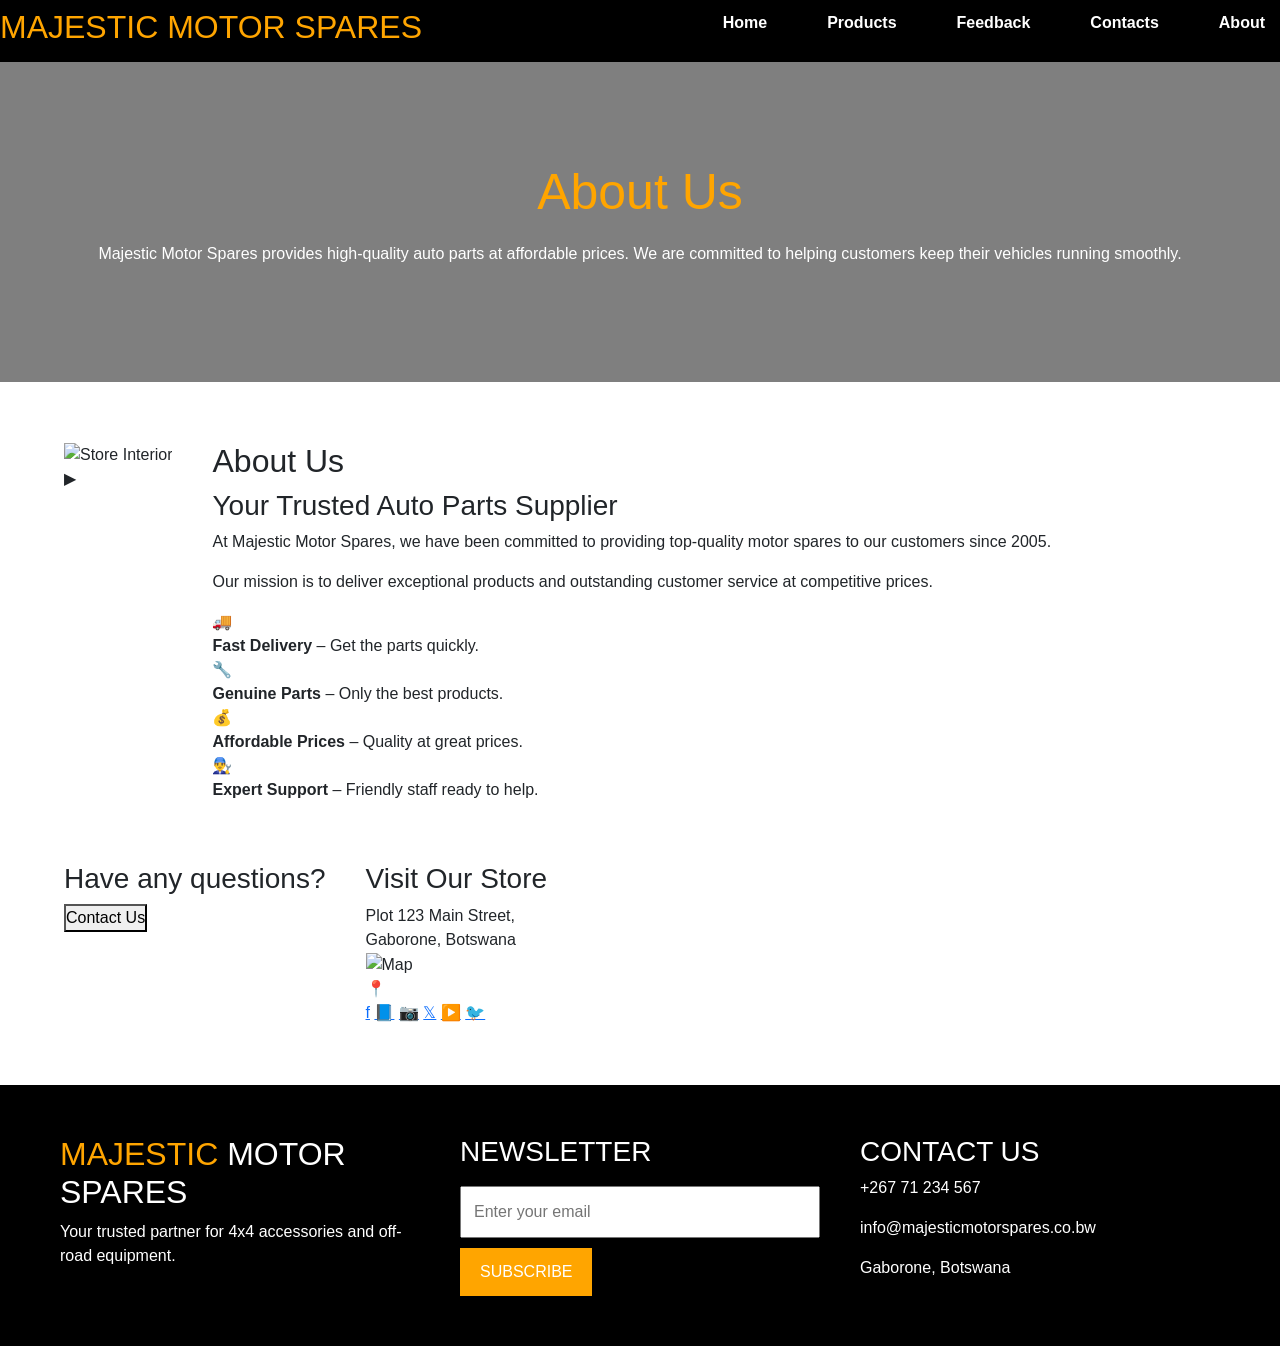
==== about.html @ 54a867b3 "Rename about .html to about.html" ====
<!DOCTYPE html>
<html lang="en">

<head>

<meta charset="UTF-8">

<meta name="viewport" content="width=device-width, initial-scale=1.0">

<title>Majestic Motor Spares</title>

<link rel="stylesheet" href="style.css">

<link href="https://cdn.jsdelivr.net/npm/bootstrap@5.3.3/dist/css/bootstrap.min.css" rel="stylesheet">


</head>

<body>

<!-- HEADER -->

<header class="navbar">

    <h2>MAJESTIC MOTOR SPARES</h2>

    <nav>

        <ul>

            <li><a href="home.html">Home</a></li>

            <li><a href="products.html">Products</a></li>

            <li><a href="feedback.html">Feedback</a></li>

            <li><a href="contacts.html">Contacts</a></li>

            <li><a href="about.html">About</a></li>

        </ul>

    </nav>

</header>

<!-- ABOUT HERO -->

<section class="about">

    <h2>About Us</h2>

    <p>
        Majestic Motor Spares provides high-quality auto parts
        at affordable prices. We are committed to helping customers
        keep their vehicles running smoothly.
    </p>

</section>

<!-- ABOUT CONTENT -->

<div class="about-section">

    <!-- LEFT -->

    <div class="left-column">

        <div class="video-container">

            <img src="https://via.placeholder.com/650x380/1f2937/ffffff?text=Auto+Parts+Store" alt="Store Interior">

            <div class="play-button">▶</div>

        </div>

    </div>

    <!-- RIGHT -->

    <div class="right-column">

        <h2>About Us</h2>

        <h3>Your Trusted Auto Parts Supplier</h3>

        <p>
            At Majestic Motor Spares, we have been committed to
            providing top-quality motor spares to our customers
            since 2005.
        </p>

        <p>
            Our mission is to deliver exceptional products and
            outstanding customer service at competitive prices.
        </p>

        <div class="features">

            <div class="feature-item">

                <span class="feature-icon">🚚</span>

                <div>
                    <strong>Fast Delivery</strong> – Get the parts quickly.
                </div>

            </div>

            <div class="feature-item">

                <span class="feature-icon">🔧</span>

                <div>
                    <strong>Genuine Parts</strong> – Only the best products.
                </div>

            </div>

            <div class="feature-item">

                <span class="feature-icon">💰</span>

                <div>
                    <strong>Affordable Prices</strong> – Quality at great prices.
                </div>

            </div>

            <div class="feature-item">

                <span class="feature-icon">👨‍🔧</span>

                <div>
                    <strong>Expert Support</strong> – Friendly staff ready to help.
                </div>

            </div>

        </div>

    </div>

</div>

<!-- CONTACT SECTION -->

<div class="contact-section">

    <div class="contact-left">

        <h3>Have any questions?</h3>

        <button class="contact-btn">Contact Us</button>

    </div>

    <div class="store-info">

        <h3>Visit Our Store</h3>

        <div class="address">

            Plot 123 Main Street,<br>
            Gaborone, Botswana

        </div>

        <div class="map-placeholder">

            <img src="https://via.placeholder.com/500x220/e5e7eb/666666?text=Google+Map+Gaborone" alt="Map">

            <div class="map-pin">📍</div>

        </div>

        <div class="social">

            <a href="#">f</a>
            <a href="#">📘</a>
            <a href="#">📷</a>
            <a href="#">𝕏</a>
            <a href="#">▶️</a>
            <a href="#">🐦</a>

        </div>

    </div>

</div>

<!-- FOOTER -->

<footer>

    <div class="footer-container">

        <div>

            <h2><span>MAJESTIC</span> MOTOR SPARES</h2>

            <p>
                Your trusted partner for 4x4 accessories
                and off-road equipment.
            </p>

        </div>

        <div>

            <h3>NEWSLETTER</h3>

            <input type="email" placeholder="Enter your email">

            <button>SUBSCRIBE</button>

        </div>

        <div>

            <h3>CONTACT US</h3>

            <p>+267 71 234 567</p>

            <p>info@majesticmotorspares.co.bw</p>

            <p>Gaborone, Botswana</p>

        </div>

    </div>

</footer>

</body>

</html>
---- style.css ----
/* =========================
   RESET
========================= */

*{
    margin:0;
    padding:0;
    box-sizing:border-box;
    font-family:Arial,sans-serif;
}

body{
    background:#f4f4f4;
    overflow-x:hidden;
    color:#333;
    line-height:1.6;
}

/* =========================
   NAVBAR
========================= */

.navbar{

    background:#000;

    color:white;

    display:flex;

    justify-content:space-between;

    align-items:center;

    padding:15px 60px;
}

.navbar h2{
    color:orange;
}

.navbar nav ul{

    display:flex;

    list-style:none;

    gap:30px;
}

.navbar nav ul li a{

    color:white;

    text-decoration:none;

    font-weight:bold;

    padding:10px 15px;

    border-radius:5px;

    transition:0.3s;
}

.navbar nav ul li a:hover{

    background:orange;
}

/* =========================
   HERO
========================= */

.hero{

    height:500px;

    background:
    linear-gradient(rgba(0,0,0,0.5),
    rgba(0,0,0,0.5)),
    url('https://cdn.pixabay.com/photo/2018/10/14/19/01/offroad-3747184_1280.jpg');

    background-size:cover;

    background-position:center;

    display:flex;

    align-items:center;

    padding-left:80px;

    color:white;
}

.hero-text h1{

    font-size:70px;

    width:600px;

    margin-bottom:20px;
}

.hero-text p{

    font-size:25px;

    margin-bottom:30px;
}

.hero-text a{

    background:white;

    color:black;

    text-decoration:none;

    padding:15px 35px;

    border-radius:30px;

    font-weight:bold;
}

/* =========================
   HOME MAIN CONTENT
========================= */

.main-content{

    display:flex;

    gap:20px;

    padding:30px 60px;
}

/* =========================
   HOME CATEGORIES

.home-categories,
.product-categories{

    width:75%;

    display:grid;

    grid-template-columns:repeat(3,1fr);

    gap:20px;
}
 
.card{

    position:relative;

    overflow:hidden;

    border-radius:10px;
}

.card img{

    width:100%;

    height:230px;

    object-fit:cover;

    filter:brightness(70%);
}

.card h3{

    position:absolute;

    bottom:20px;

    left:20px;

    color:white;

    font-size:28px;
}
    ========================= */
/* =========================
   BOTH CATEGORIES
========================= */

.home-categories,
.product-categories{

    display:grid;

    gap:20px;
}

/* HOME PAGE */

.home-categories{

    width:70%;

    grid-template-columns:repeat(3,1fr);
}

/* PRODUCTS PAGE */

.product-categories{

    width:95%;

    margin:50px auto;

    grid-template-columns:repeat(5,1fr);
}

/* =========================
   CARDS
========================= */

.card,
.category-card{

    background:#1b1b1b;

    color:white;

    border-radius:10px;

    overflow:hidden;

    text-align:center;

    box-shadow:0 0 10px rgba(0,0,0,0.3);

    transition:0.3s;
}

.card:hover,
.category-card:hover{

    transform:translateY(-5px);

    border:1px solid orange;
}

/* IMAGES */

.card img,
.category-card img{

    width:100%;

    height:220px;

    object-fit:cover;
}

/* TEXT */

.card h3,
.category-card p{

    padding:15px;

    font-weight:bold;
}

/* PRICE */

.category-card h3{

    color:orange;

    margin-bottom:10px;
}

/* BUTTON */

.category-card button{

    background:orange;

    color:white;

    border:none;

    padding:10px 20px;

    border-radius:5px;

    margin-bottom:15px;

    cursor:pointer;
}

/* =========================
   FLOATING CART
========================= */

.floating-cart{

    position:fixed;

    bottom:30px;/* =========================
   RESET
========================= */

*{
    margin:0;
    padding:0;
    box-sizing:border-box;
    font-family:Arial,sans-serif;
}

body{
    background:#f4f4f4;
    overflow-x:hidden;
    color:#333;
    line-height:1.6;
}

/* =========================
   NAVBAR
========================= */

.navbar{

    background:#000;

    color:white;

    display:flex;

    justify-content:space-between;

    align-items:center;

    padding:15px 60px;
}

.navbar h2{
    color:orange;
}

.navbar nav ul{

    display:flex;

    list-style:none;

    gap:30px;
}

.navbar nav ul li a{

    color:white;

    text-decoration:none;

    font-weight:bold;

    padding:10px 15px;

    border-radius:5px;

    transition:0.3s;
}

.navbar nav ul li a:hover{

    background:orange;
}

/* =========================
   HERO
========================= */

.hero{

    height:500px;

    background:
    linear-gradient(rgba(0,0,0,0.5),
    rgba(0,0,0,0.5)),
    url('https://cdn.pixabay.com/photo/2018/10/14/19/01/offroad-3747184_1280.jpg');

    background-size:cover;

    background-position:center;

    display:flex;

    align-items:center;

    padding-left:80px;

    color:white;
}

.hero-text h1{

    font-size:70px;

    width:600px;

    margin-bottom:20px;
}

.hero-text p{

    font-size:25px;

    margin-bottom:30px;
}

.hero-text a{

    background:white;

    color:black;

    text-decoration:none;

    padding:15px 35px;

    border-radius:30px;

    font-weight:bold;
}

/* =========================
   HOME MAIN CONTENT
========================= */

.main-content{

    display:flex;

    gap:20px;

    padding:30px 60px;
}

/* =========================
   HOME CATEGORIES

.home-categories,
.product-categories{

    width:75%;

    display:grid;

    grid-template-columns:repeat(3,1fr);

    gap:20px;
}
 
.card{

    position:relative;

    overflow:hidden;

    border-radius:10px;
}

.card img{

    width:100%;

    height:230px;

    object-fit:cover;

    filter:brightness(70%);
}

.card h3{

    position:absolute;

    bottom:20px;

    left:20px;

    color:white;

    font-size:28px;
}
    ========================= */
/* =========================
   BOTH CATEGORIES
========================= */

.home-categories,
.product-categories{

    display:grid;

    gap:20px;
}

/* HOME PAGE */

.home-categories{

    width:70%;

    grid-template-columns:repeat(3,1fr);
}

/* PRODUCTS PAGE */

.product-categories{

    width:95%;

    margin:50px auto;

    grid-template-columns:repeat(5,1fr);
}

/* =========================
   CARDS
========================= */

.card,
.category-card{

    background:#1b1b1b;

    color:white;

    border-radius:10px;

    overflow:hidden;

    text-align:center;

    box-shadow:0 0 10px rgba(0,0,0,0.3);

    transition:0.3s;
}

.card:hover,
.category-card:hover{

    transform:translateY(-5px);

    border:1px solid orange;
}

/* IMAGES */

.card img,
.category-card img{

    width:100%;

    height:220px;

    object-fit:cover;
}

/* TEXT */

.card h3,
.category-card p{

    padding:15px;

    font-weight:bold;
}

/* PRICE */

.category-card h3{

    color:orange;

    margin-bottom:10px;
}

/* BUTTON */

.category-card button{

    background:orange;

    color:white;

    border:none;

    padding:10px 20px;

    border-radius:5px;

    margin-bottom:15px;

    cursor:pointer;
}

/* =========================
   FLOATING CART
========================= */

.floating-cart{

    position:fixed;

    bottom:30px;

    right:30px;

    width:65px;

    height:65px;

    background:rgb(231, 9, 76);

    color:white;

    text-decoration:none;

    border-radius:50%;

    display:flex;

    justify-content:center;

    align-items:center;

    font-size:30px;

    box-shadow:0 0 15px rgba(0,0,0,0.4);

    transition:0.3s;

    z-index:1000;
}

.floating-cart:hover{

    background:orange;

    transform:scale(1.1);
}

/* =========================
   SIDEBAR
========================= */

.sidebar{

    width:25%;

    display:flex;

    flex-direction:column;

    gap:20px;
}

.offer-box,
.help-box{

    background:#111;

    color:white;

    padding:30px;

    border-radius:10px;
}

.offer-box h2,
.help-box h2{

    color:orange;

    margin-bottom:15px;
}

.offer-box h1{

    margin-bottom:15px;

    font-size:45px;
}

.offer-box p,
.help-box p{

    margin-bottom:20px;
}

.offer-box a,
.help-box a{

    display:inline-block;

    background:orange;

    color:white;

    text-decoration:none;

    padding:12px 25px;

    border-radius:5px;
}

/* =========================
   BRANDS
========================= */

.brands{

    padding:40px 60px;

    text-align:center;
}

.brands h2{

    margin-bottom:30px;

    font-size:40px;
}

.brand-container{

    display:grid;

    grid-template-columns:repeat(5,1fr);

    gap:20px;
}

.brand-card{

    background:white;

    border-radius:10px;

    overflow:hidden;

    box-shadow:0 0 10px rgba(0,0,0,0.1);
}

.brand-card img{

    width:100%;

    height:140px;

    object-fit:cover;
}

.brand-card p{

    padding:15px;

    font-weight:bold;
}

/* =========================
   PRODUCT PAGE
========================= */

.vehicle-search{

    background:black;

    padding:20px;

    display:flex;

    gap:15px;

    justify-content:center;
}

.vehicle-search select,
.vehicle-search button{

    padding:12px;

    width:180px;

    border:none;

    border-radius:5px;
}

.vehicle-search button{

    background:orange;

    color:white;
}



/* =========================
   PROMO
========================= */

.promo{

    display:flex;

    gap:20px;

    padding:0 50px 50px;
}

.promo-box{

    flex:1;

    background:white;

    border-radius:10px;

    display:flex;

    justify-content:space-between;

    align-items:center;

    padding:20px;

    box-shadow:0 0 10px rgba(0,0,0,0.1);
}

.promo-box img{

    width:180px;
}

/* =========================
   ABOUT PAGE
========================= */

.about{

    background:
    linear-gradient(rgba(0,0,0,0.5),
    rgba(0,0,0,0.5)),
    url('https://cdn.pixabay.com/photo/2016/11/29/09/32/auto-1868726_1280.jpg');

    background-size:cover;

    background-position:center;

    color:white;

    text-align:center;

    padding:100px 20px;
}

.about h2{

    font-size:50px;

    color:orange;

    margin-bottom:20px;
}

.about-section,
.contact-section,
.contact,
.cart-container,
.main-feedback{

    width:90%;

    margin:60px auto;

    display:flex;

    gap:40px;
}

/* =========================
   CONTACT PAGE
========================= */

.contact form{

    flex:1;

    background:#1b1b1b;

    color:white;

    padding:30px;

    border-radius:10px;
}

.contact input,
.contact textarea{

    width:100%;

    padding:12px;

    margin-bottom:20px;

    border:none;

    border-radius:5px;

    background:#333;

    color:white;
}

.contact button{

    background:orange;

    color:white;

    border:none;

    padding:12px 25px;

    border-radius:5px;
}

.contact-info{

    flex:1;

    background:white;

    padding:30px;

    border-radius:10px;
}

/* =========================
   FEEDBACK PAGE
========================= */

.feedback-card,
.feedback-form{

    flex:1;

    padding:30px;

    border-radius:10px;

    box-shadow:0 0 10px rgba(0,0,0,0.1);
}

.feedback-card{

    background:white;
}

.feedback-form{

    background:#1b1b1b;

    color:white;
}

/* =========================
   CART PAGE
========================= */

.cart-items{

    flex:2;
}

.summary{

    flex:1;

    background:#1b1b1b;

    color:white;

    padding:30px;

    border-radius:10px;
}

.cart-card{

    background:#1b1b1b;

    color:white;

    display:flex;

    gap:20px;

    padding:20px;

    border-radius:10px;

    margin-bottom:20px;
}

.cart-card img{

    width:140px;

    height:140px;

    object-fit:cover;
}

.remove-btn,
.checkout-btn{

    background:orange;

    color:white;

    border:none;

    padding:12px 20px;

    border-radius:5px;
}

/* =========================
   FOOTER
========================= */

footer{

    background:#000;

    color:white;

    padding:50px 60px;
}

.footer-container{

    display:grid;

    grid-template-columns:repeat(3,1fr);

    gap:40px;
}

footer span{
    color:orange;
}

footer input{

    width:100%;

    padding:12px;

    margin-top:10px;
}

footer button{

    background:orange;

    color:white;

    border:none;

    padding:12px 20px;

    margin-top:10px;
}

/* =========================
   MOBILE RESPONSIVE
========================= */

@media(max-width:768px){

    .navbar{

        flex-direction:column;

        padding:20px;
    }

    .navbar nav ul{

        flex-wrap:wrap;

        justify-content:center;

        gap:10px;

        margin-top:10px;
    }

    .hero{

        height:350px;

        padding:20px;
    }

    .hero-text h1{

        font-size:40px;

        width:100%;
    }

    .hero-text p{

        font-size:18px;
    }

    .vehicle-search{

        flex-wrap:wrap;

        padding:15px;
    }

    .vehicle-search select,
    .vehicle-search button{

        width:45%;
    }

    .product-categories{

        width:100%;

        padding:20px;

        grid-template-columns:1fr;
    }

    .category-card{

        width:100%;
    }

    .floating-cart{

        width:60px;

        height:60px;

        font-size:25px;
    }
}

    right:30px;

    width:65px;

    height:65px;

    background:rgb(231, 9, 76);

    color:white;

    text-decoration:none;

    border-radius:50%;

    display:flex;

    justify-content:center;

    align-items:center;

    font-size:30px;

    box-shadow:0 0 15px rgba(0,0,0,0.4);

    transition:0.3s;

    z-index:1000;
}

.floating-cart:hover{

    background:orange;

    transform:scale(1.1);
}

/* =========================
   SIDEBAR
========================= */

.sidebar{

    width:25%;

    display:flex;

    flex-direction:column;

    gap:20px;
}

.offer-box,
.help-box{

    background:#111;

    color:white;

    padding:30px;

    border-radius:10px;
}

.offer-box h2,
.help-box h2{

    color:orange;

    margin-bottom:15px;
}

.offer-box h1{

    margin-bottom:15px;

    font-size:45px;
}

.offer-box p,
.help-box p{

    margin-bottom:20px;
}

.offer-box a,
.help-box a{

    display:inline-block;

    background:orange;

    color:white;

    text-decoration:none;

    padding:12px 25px;

    border-radius:5px;
}

/* =========================
   BRANDS
========================= */

.brands{

    padding:40px 60px;

    text-align:center;
}

.brands h2{

    margin-bottom:30px;

    font-size:40px;
}

.brand-container{

    display:grid;

    grid-template-columns:repeat(5,1fr);

    gap:20px;
}

.brand-card{

    background:white;

    border-radius:10px;

    overflow:hidden;

    box-shadow:0 0 10px rgba(0,0,0,0.1);
}

.brand-card img{

    width:100%;

    height:140px;

    object-fit:cover;
}

.brand-card p{

    padding:15px;

    font-weight:bold;
}

/* =========================
   PRODUCT PAGE
========================= */

.vehicle-search{

    background:black;

    padding:20px;

    display:flex;

    gap:15px;

    justify-content:center;
}

.vehicle-search select,
.vehicle-search button{

    padding:12px;

    width:180px;

    border:none;

    border-radius:5px;
}

.vehicle-search button{

    background:orange;

    color:white;
}



/* =========================
   PROMO
========================= */

.promo{

    display:flex;

    gap:20px;

    padding:0 50px 50px;
}

.promo-box{

    flex:1;

    background:white;

    border-radius:10px;

    display:flex;

    justify-content:space-between;

    align-items:center;

    padding:20px;

    box-shadow:0 0 10px rgba(0,0,0,0.1);
}

.promo-box img{

    width:180px;
}

/* =========================
   ABOUT PAGE
========================= */

.about{

    background:
    linear-gradient(rgba(0,0,0,0.5),
    rgba(0,0,0,0.5)),
    url('https://cdn.pixabay.com/photo/2016/11/29/09/32/auto-1868726_1280.jpg');

    background-size:cover;

    background-position:center;

    color:white;

    text-align:center;

    padding:100px 20px;
}

.about h2{

    font-size:50px;

    color:orange;

    margin-bottom:20px;
}

.about-section,
.contact-section,
.contact,
.cart-container,
.main-feedback{

    width:90%;

    margin:60px auto;

    display:flex;

    gap:40px;
}

/* =========================
   CONTACT PAGE
========================= */

.contact form{

    flex:1;

    background:#1b1b1b;

    color:white;

    padding:30px;

    border-radius:10px;
}

.contact input,
.contact textarea{

    width:100%;

    padding:12px;

    margin-bottom:20px;

    border:none;

    border-radius:5px;

    background:#333;

    color:white;
}

.contact button{

    background:orange;

    color:white;

    border:none;

    padding:12px 25px;

    border-radius:5px;
}

.contact-info{

    flex:1;

    background:white;

    padding:30px;

    border-radius:10px;
}

/* =========================
   FEEDBACK PAGE
========================= */

.feedback-card,
.feedback-form{

    flex:1;

    padding:30px;

    border-radius:10px;

    box-shadow:0 0 10px rgba(0,0,0,0.1);
}

.feedback-card{

    background:white;
}

.feedback-form{

    background:#1b1b1b;

    color:white;
}

/* =========================
   CART PAGE
========================= */

.cart-items{

    flex:2;
}

.summary{

    flex:1;

    background:#1b1b1b;

    color:white;

    padding:30px;

    border-radius:10px;
}

.cart-card{

    background:#1b1b1b;

    color:white;

    display:flex;

    gap:20px;

    padding:20px;

    border-radius:10px;

    margin-bottom:20px;
}

.cart-card img{

    width:140px;

    height:140px;

    object-fit:cover;
}

.remove-btn,
.checkout-btn{

    background:orange;

    color:white;

    border:none;

    padding:12px 20px;

    border-radius:5px;
}

/* =========================
   FOOTER
========================= */

footer{

    background:#000;

    color:white;

    padding:50px 60px;
}

.footer-container{

    display:grid;

    grid-template-columns:repeat(3,1fr);

    gap:40px;
}

footer span{
    color:orange;
}

footer input{

    width:100%;

    padding:12px;

    margin-top:10px;
}

footer button{

    background:orange;

    color:white;

    border:none;

    padding:12px 20px;

    margin-top:10px;
}

/* MENU BUTTON */

.menu-btn{

    display:none;

    font-size:30px;

    color:white;

    cursor:pointer;
}

/* MOBILE */

@media(max-width:768px){

    .menu-btn{

        display:block;
    }

    #mobileMenu{

        display:none;

        width:100%;
    }

    #mobileMenu ul{

        flex-direction:column;

        text-align:center;

        padding-top:20px;
    }

    #mobileMenu.active{

        display:block;
    }
}
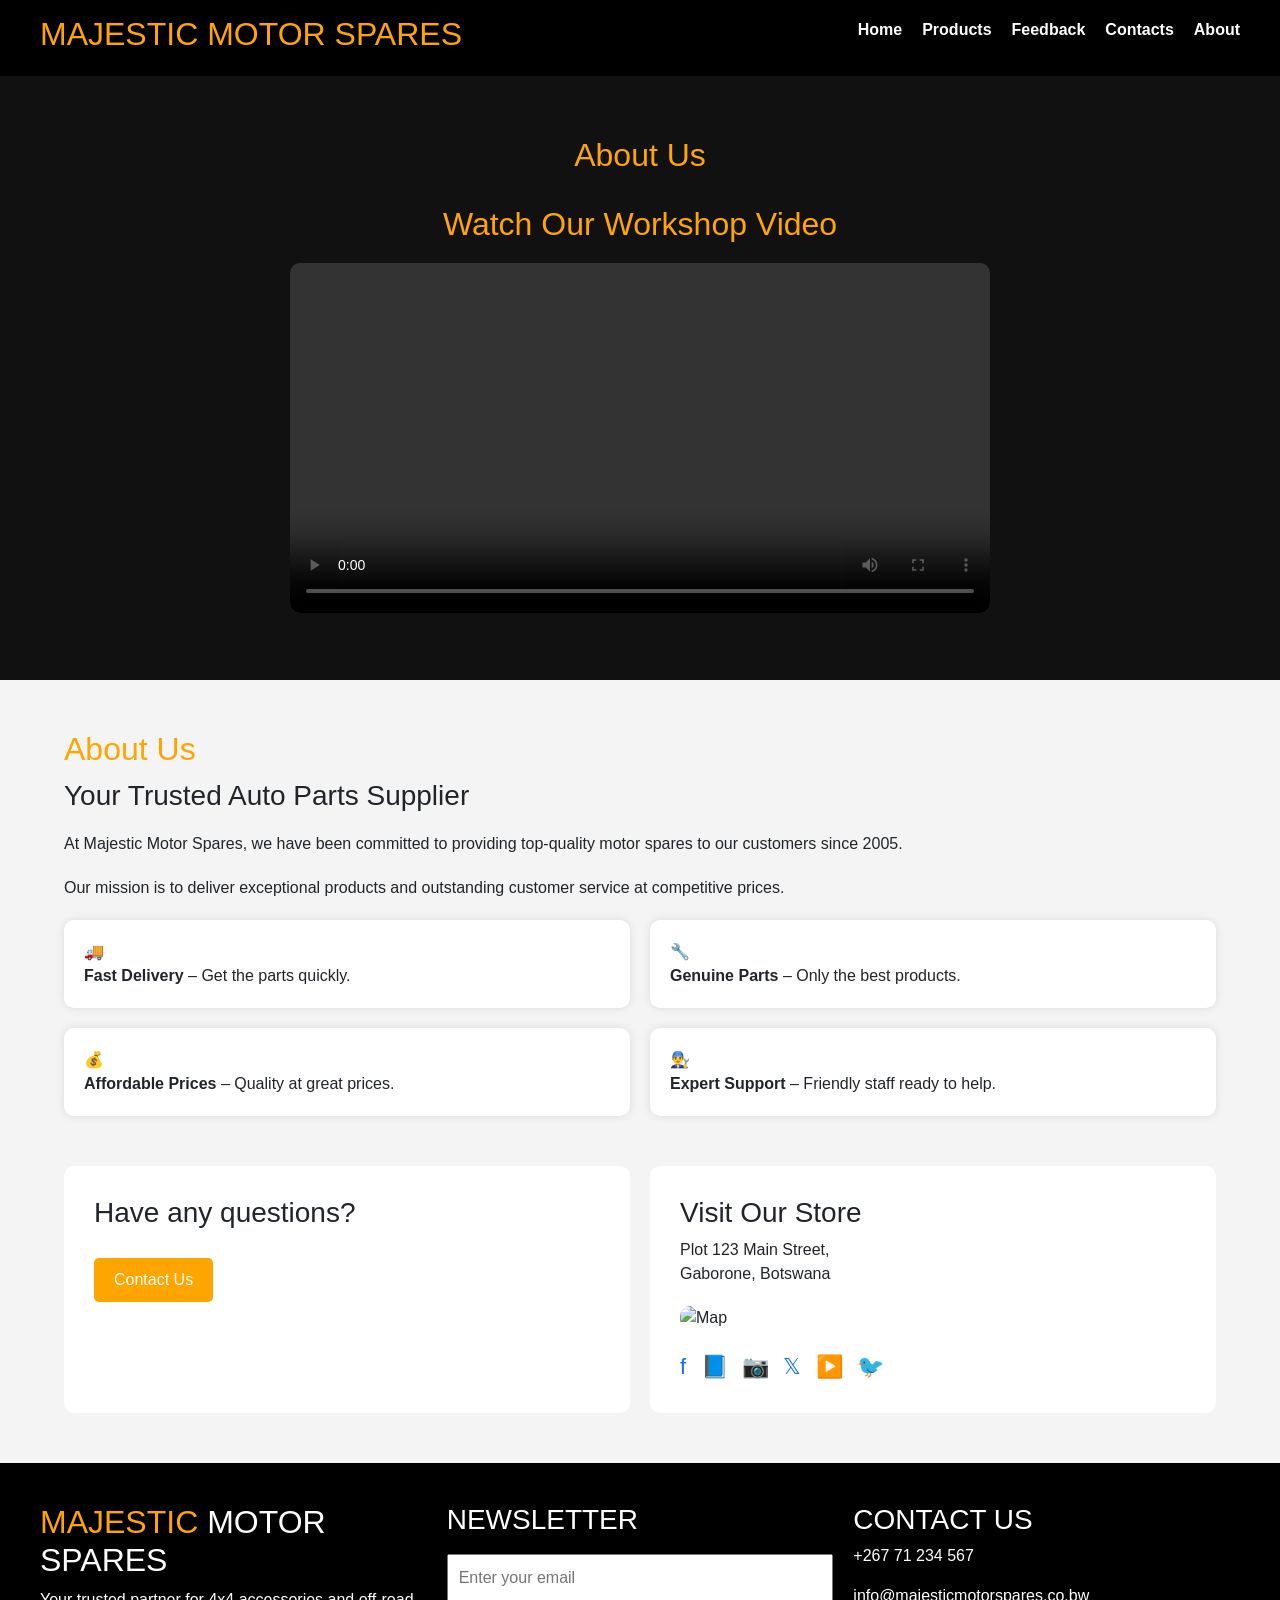
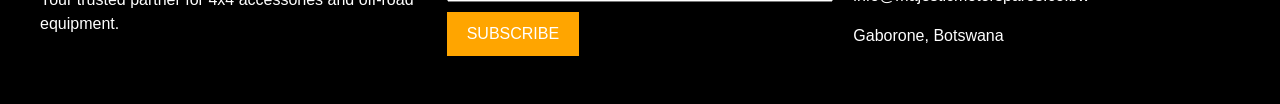
==== commit 8944fb4b: "Add files via upload" ====
--- a/about.html
+++ b/about.html
@@ -9,10 +9,220 @@
 
 <title>Majestic Motor Spares</title>
 
-<link rel="stylesheet" href="style.css">
-
 <link href="https://cdn.jsdelivr.net/npm/bootstrap@5.3.3/dist/css/bootstrap.min.css" rel="stylesheet">
 
+<style>
+
+/* RESET */
+
+*{
+    margin:0;
+    padding:0;
+    box-sizing:border-box;
+    font-family:Arial,sans-serif;
+}
+
+body{
+    background:#f4f4f4;
+    overflow-x:hidden;
+}
+
+/* NAVBAR */
+
+.navbar{
+    background:black;
+    color:white;
+    display:flex;
+    justify-content:space-between;
+    align-items:center;
+    padding:15px 40px;
+}
+
+.navbar h2{
+    color:orange;
+}
+
+.navbar ul{
+    display:flex;
+    list-style:none;
+    gap:20px;
+}
+
+.navbar a{
+    color:white;
+    text-decoration:none;
+    font-weight:bold;
+}
+
+.navbar a:hover{
+    color:orange;
+}
+
+/* ABOUT */
+
+.about{
+    background:#111;
+    color:white;
+    text-align:center;
+    padding:60px 20px;
+}
+
+.about h2{
+    color:orange;
+    margin-bottom:20px;
+}
+
+/* VIDEO */
+
+.left-column{
+    margin-top:30px;
+}
+
+video{
+    width:100%;
+    max-width:700px;
+    border-radius:10px;
+}
+
+/* CONTENT */
+
+.about-section{
+    width:90%;
+    margin:50px auto;
+}
+
+.right-column h2{
+    color:orange;
+    margin-bottom:10px;
+}
+
+.right-column h3{
+    margin-bottom:20px;
+}
+
+.right-column p{
+    margin-bottom:20px;
+}
+
+/* FEATURES */
+
+.features{
+    display:grid;
+    grid-template-columns:repeat(2,1fr);
+    gap:20px;
+}
+
+.feature-item{
+    background:white;
+    padding:20px;
+    border-radius:10px;
+    box-shadow:0 0 10px rgba(0,0,0,0.1);
+}
+
+/* CONTACT */
+
+.contact-section{
+    width:90%;
+    margin:50px auto;
+    display:flex;
+    gap:20px;
+}
+
+.contact-left,
+.store-info{
+    flex:1;
+    background:white;
+    padding:30px;
+    border-radius:10px;
+}
+
+.contact-btn{
+    background:orange;
+    color:white;
+    border:none;
+    padding:10px 20px;
+    margin-top:20px;
+    border-radius:5px;
+    cursor:pointer;
+}
+
+.map-placeholder img{
+    width:100%;
+    border-radius:10px;
+    margin-top:20px;
+}
+
+/* SOCIAL */
+
+.social{
+    margin-top:20px;
+}
+
+.social a{
+    text-decoration:none;
+    margin-right:10px;
+    font-size:22px;
+}
+
+/* FOOTER */
+
+footer{
+    background:black;
+    color:white;
+    padding:40px;
+}
+
+.footer-container{
+    display:grid;
+    grid-template-columns:repeat(3,1fr);
+    gap:20px;
+}
+
+footer span{
+    color:orange;
+}
+
+footer input{
+    width:100%;
+    padding:10px;
+    margin-top:10px;
+}
+
+footer button{
+    background:orange;
+    color:white;
+    border:none;
+    padding:10px 20px;
+    margin-top:10px;
+}
+
+/* MOBILE */
+
+@media(max-width:768px){
+
+    .navbar,
+    .contact-section{
+        flex-direction:column;
+        text-align:center;
+    }
+
+    .navbar ul{
+        flex-wrap:wrap;
+        justify-content:center;
+        margin-top:10px;
+    }
+
+    .features{
+        grid-template-columns:1fr;
+    }
+
+    .footer-container{
+        grid-template-columns:1fr;
+        text-align:center;
+    }
+}
+
+</style>
 
 </head>
 
@@ -24,11 +234,11 @@
 
     <h2>MAJESTIC MOTOR SPARES</h2>
 
-    <nav>
+    <nav id="mobileMenu">
 
         <ul>
 
-            <li><a href="home.html">Home</a></li>
+            <li><a href="index.html">Home</a></li>
 
             <li><a href="products.html">Products</a></li>
 
@@ -50,33 +260,25 @@
 
     <h2>About Us</h2>
 
-    <p>
-        Majestic Motor Spares provides high-quality auto parts
-        at affordable prices. We are committed to helping customers
-        keep their vehicles running smoothly.
-    </p>
+    <div class="left-column">
+
+        <h2>Watch Our Workshop Video</h2>
+
+        <video controls>
+
+            <source src="workshop.mp4" type="video/mp4">
+
+            Your browser does not support HTML video.
+
+        </video>
+
+    </div>
 
 </section>
 
 <!-- ABOUT CONTENT -->
 
 <div class="about-section">
-
-    <!-- LEFT -->
-
-    <div class="left-column">
-
-        <div class="video-container">
-
-            <img src="https://via.placeholder.com/650x380/1f2937/ffffff?text=Auto+Parts+Store" alt="Store Interior">
-
-            <div class="play-button">▶</div>
-
-        </div>
-
-    </div>
-
-    <!-- RIGHT -->
 
     <div class="right-column">
 
@@ -169,8 +371,6 @@
         <div class="map-placeholder">
 
             <img src="https://via.placeholder.com/500x220/e5e7eb/666666?text=Google+Map+Gaborone" alt="Map">
-
-            <div class="map-pin">📍</div>
 
         </div>
 
@@ -234,4 +434,4 @@
 
 </body>
 
-</html>
+</html>
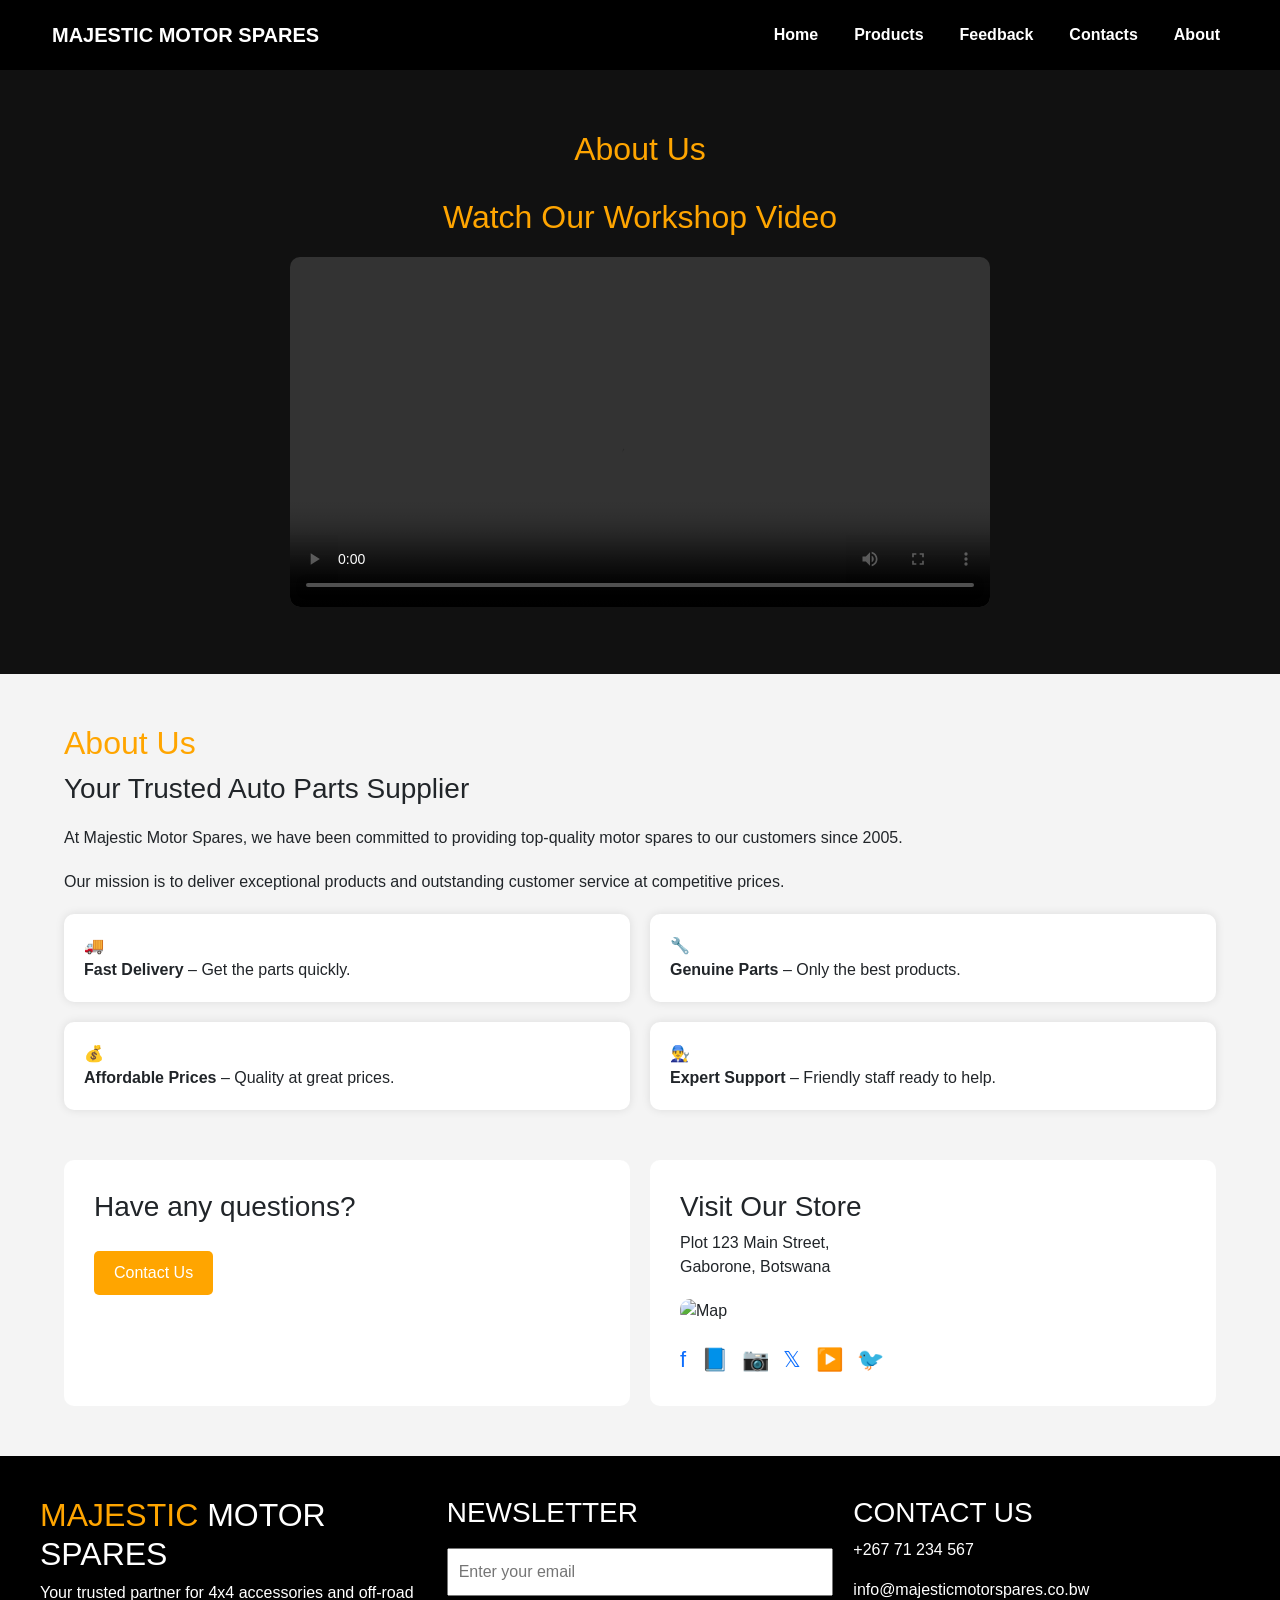
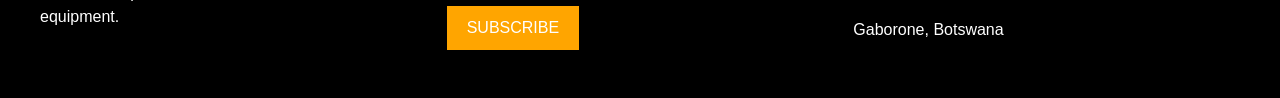
==== commit 863e3581: "Add files via upload" ====
--- a/about.html
+++ b/about.html
@@ -228,31 +228,57 @@
 
 <body>
 
-<!-- HEADER -->
-
-<header class="navbar">
-
-    <h2>MAJESTIC MOTOR SPARES</h2>
-
-    <nav id="mobileMenu">
-
-        <ul>
-
-            <li><a href="index.html">Home</a></li>
-
-            <li><a href="products.html">Products</a></li>
-
-            <li><a href="feedback.html">Feedback</a></li>
-
-            <li><a href="contacts.html">Contacts</a></li>
-
-            <li><a href="about.html">About</a></li>
-
-        </ul>
+    <!-- NAVBAR -->
+
+    <nav class="navbar navbar-expand-lg navbar-dark">
+
+        <div class="container-fluid">
+
+            <a class="navbar-brand" href="#">
+                MAJESTIC MOTOR SPARES
+            </a>
+
+            <button class="navbar-toggler"
+                type="button"
+                data-bs-toggle="collapse"
+                data-bs-target="#navbarNav">
+
+                <span class="navbar-toggler-icon"></span>
+
+            </button>
+
+            <div class="collapse navbar-collapse" id="navbarNav">
+
+                <ul class="navbar-nav ms-auto">
+
+                    <li class="nav-item">
+                        <a class="nav-link" href="index.html">Home</a>
+                    </li>
+
+                    <li class="nav-item">
+                        <a class="nav-link" href="products.html">Products</a>
+                    </li>
+
+                    <li class="nav-item">
+                        <a class="nav-link" href="feedback.html">Feedback</a>
+                    </li>
+
+                    <li class="nav-item">
+                        <a class="nav-link" href="contacts.html">Contacts</a>
+                    </li>
+
+                    <li class="nav-item">
+                        <a class="nav-link" href="about.html">About</a>
+                    </li>
+
+                </ul>
+
+            </div>
+
+        </div>
 
     </nav>
 
-</header>
 
 <!-- ABOUT HERO -->
 
@@ -434,4 +460,10 @@
 
 </body>
 
+<!-- BOOTSTRAP JS -->
+
+    <script src="https://cdn.jsdelivr.net/npm/bootstrap@5.3.3/dist/js/bootstrap.bundle.min.js"></script>
+    
+
+
 </html>
